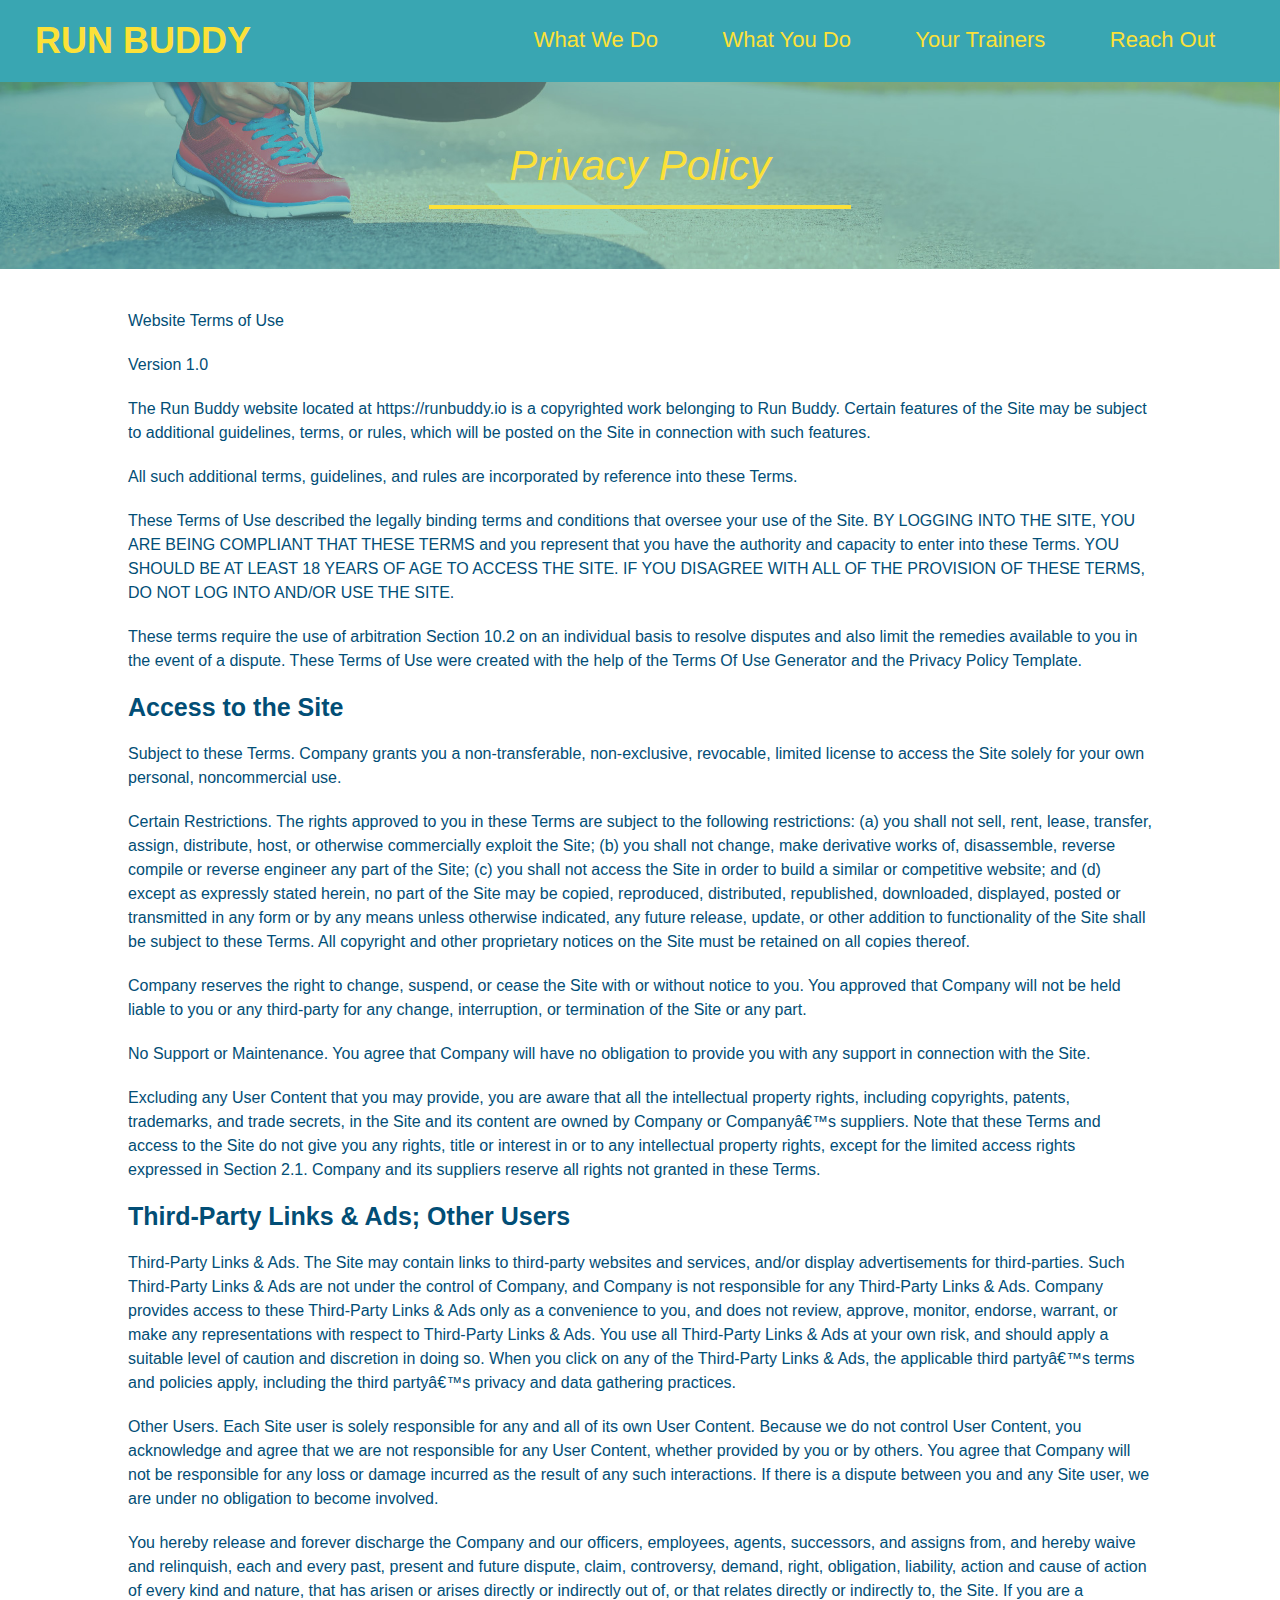
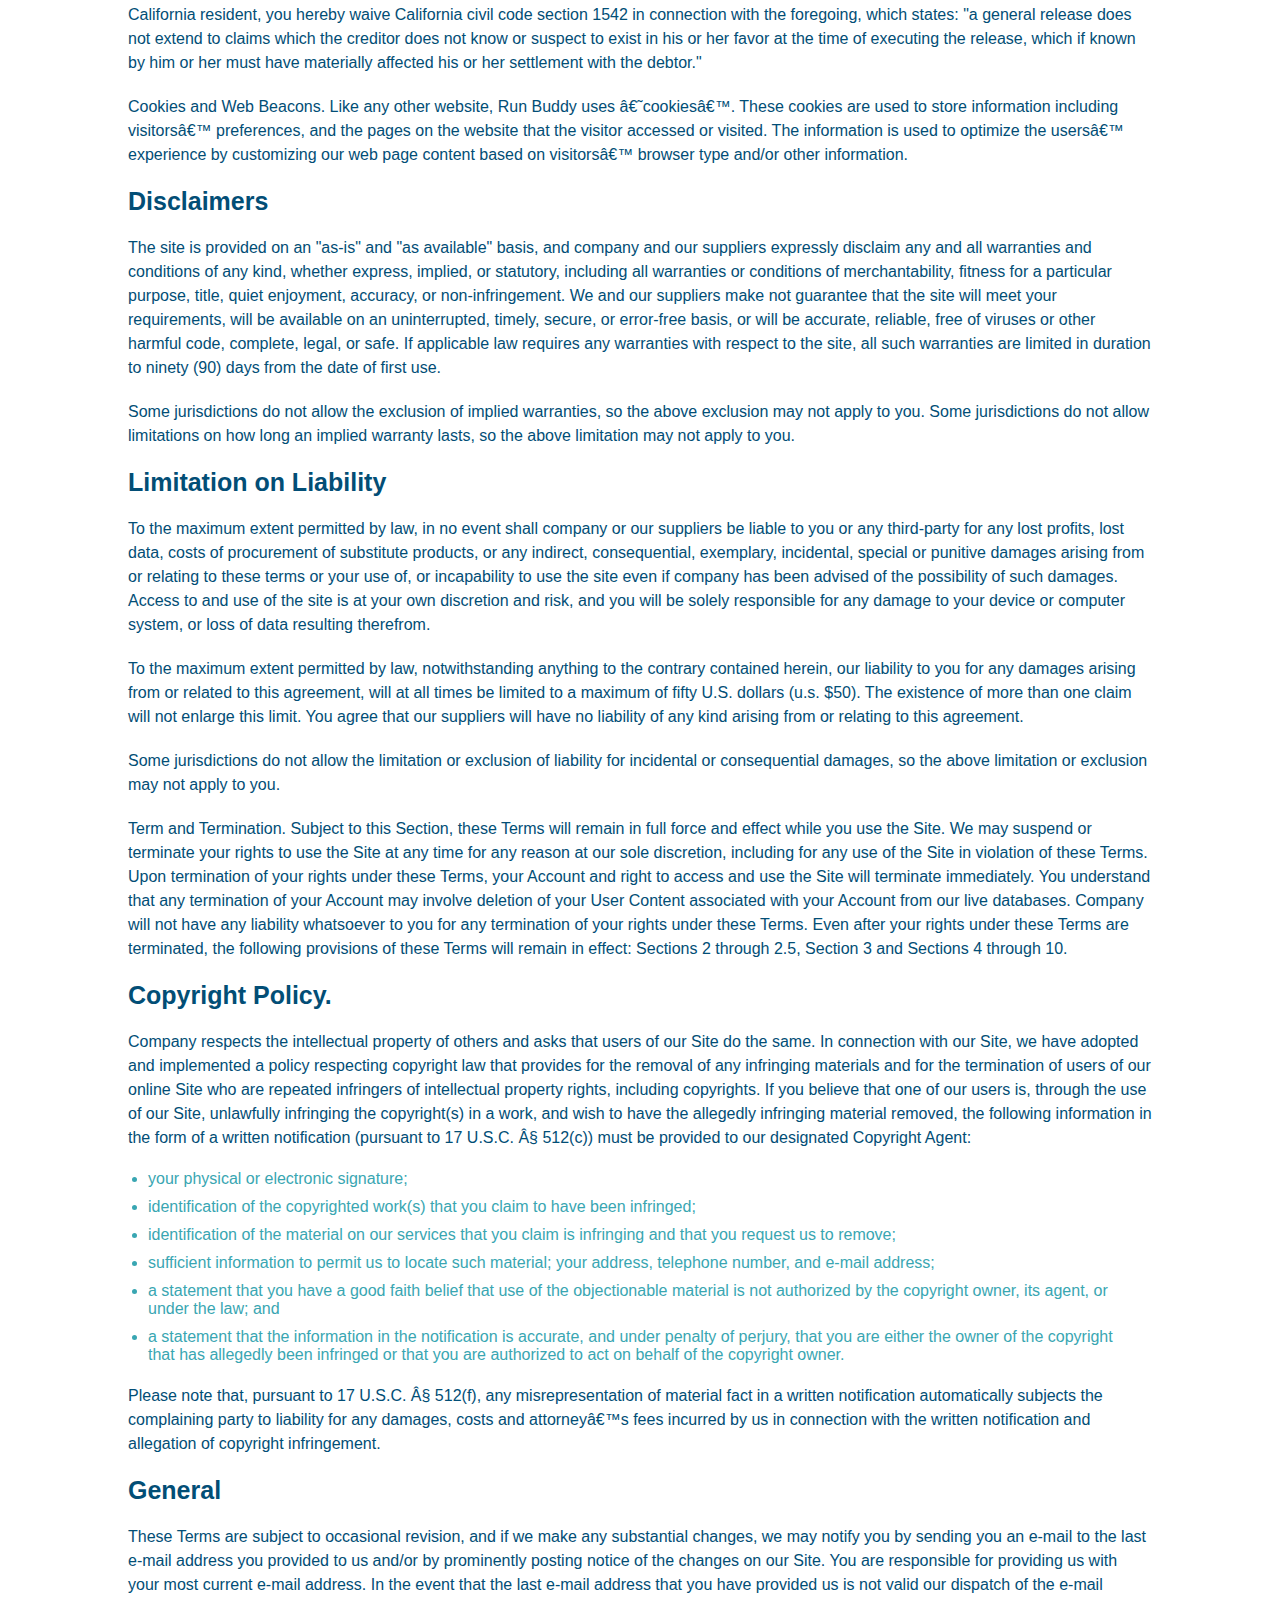
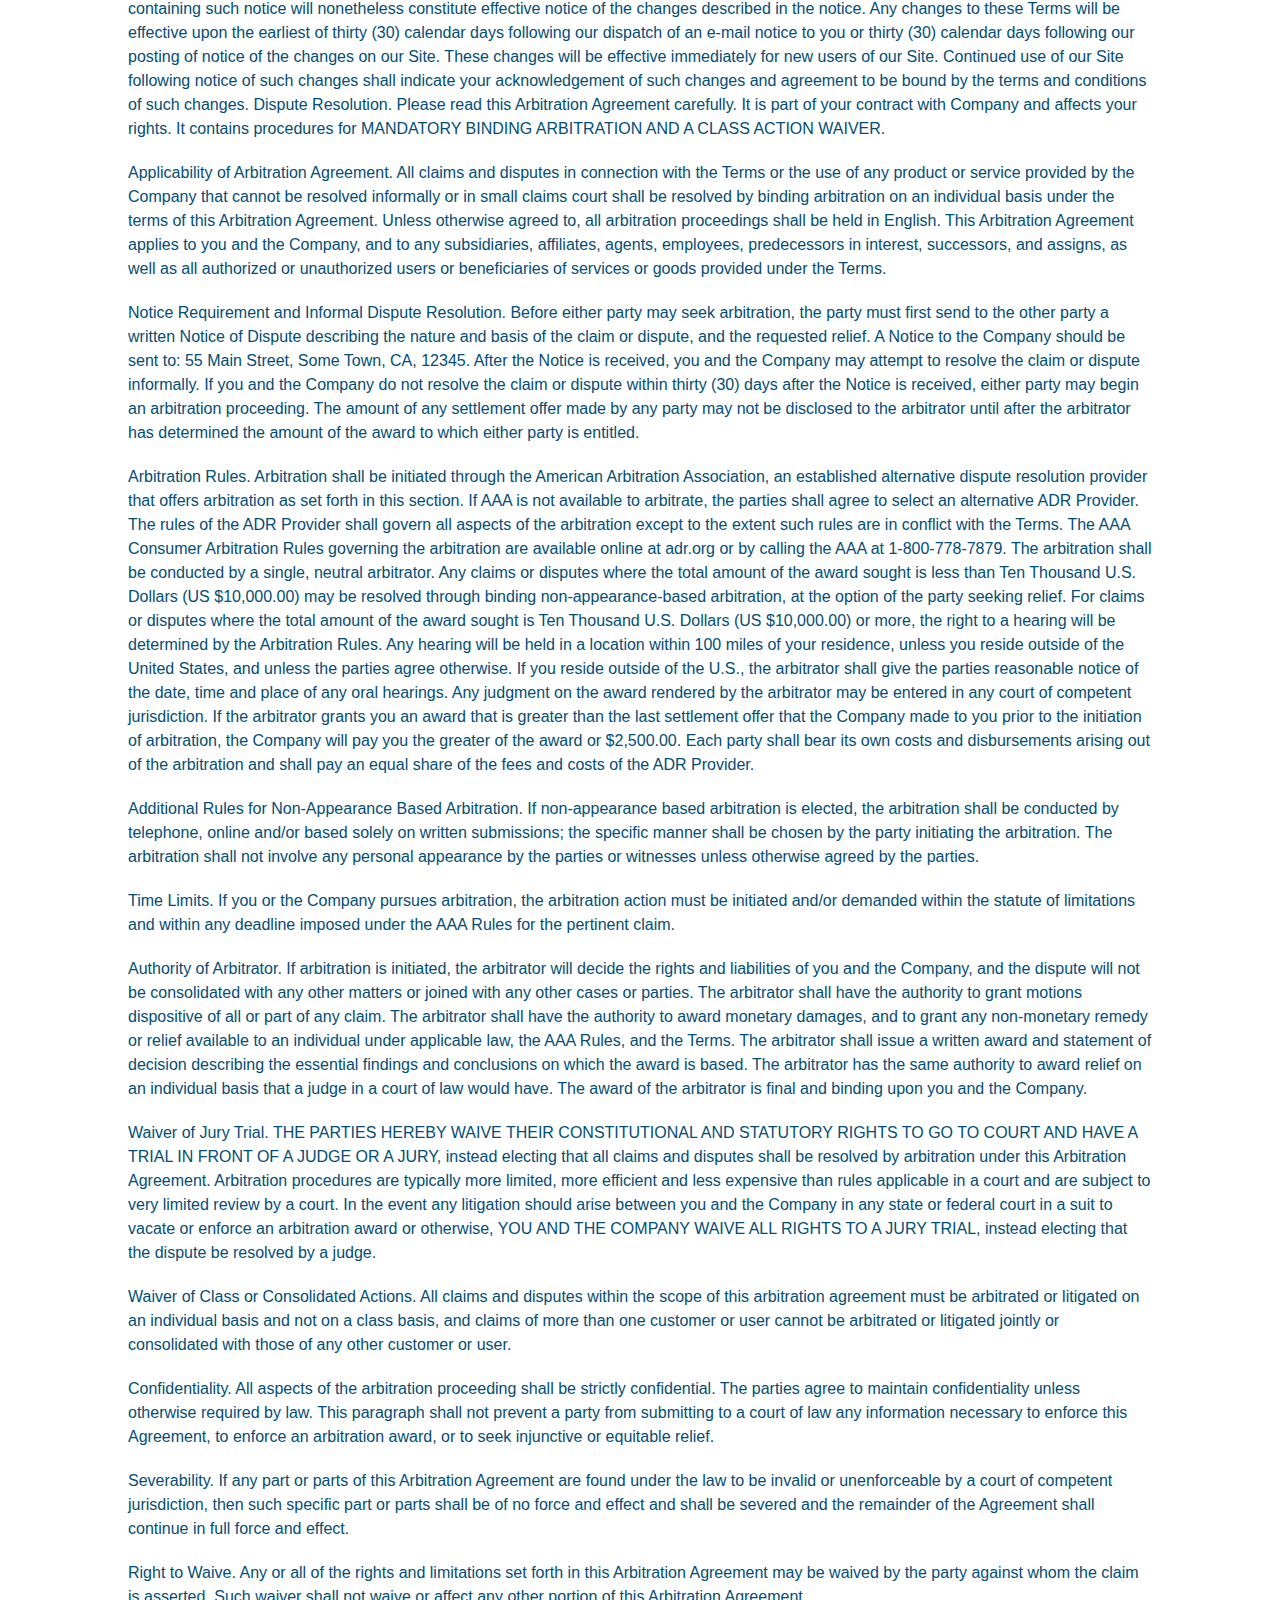
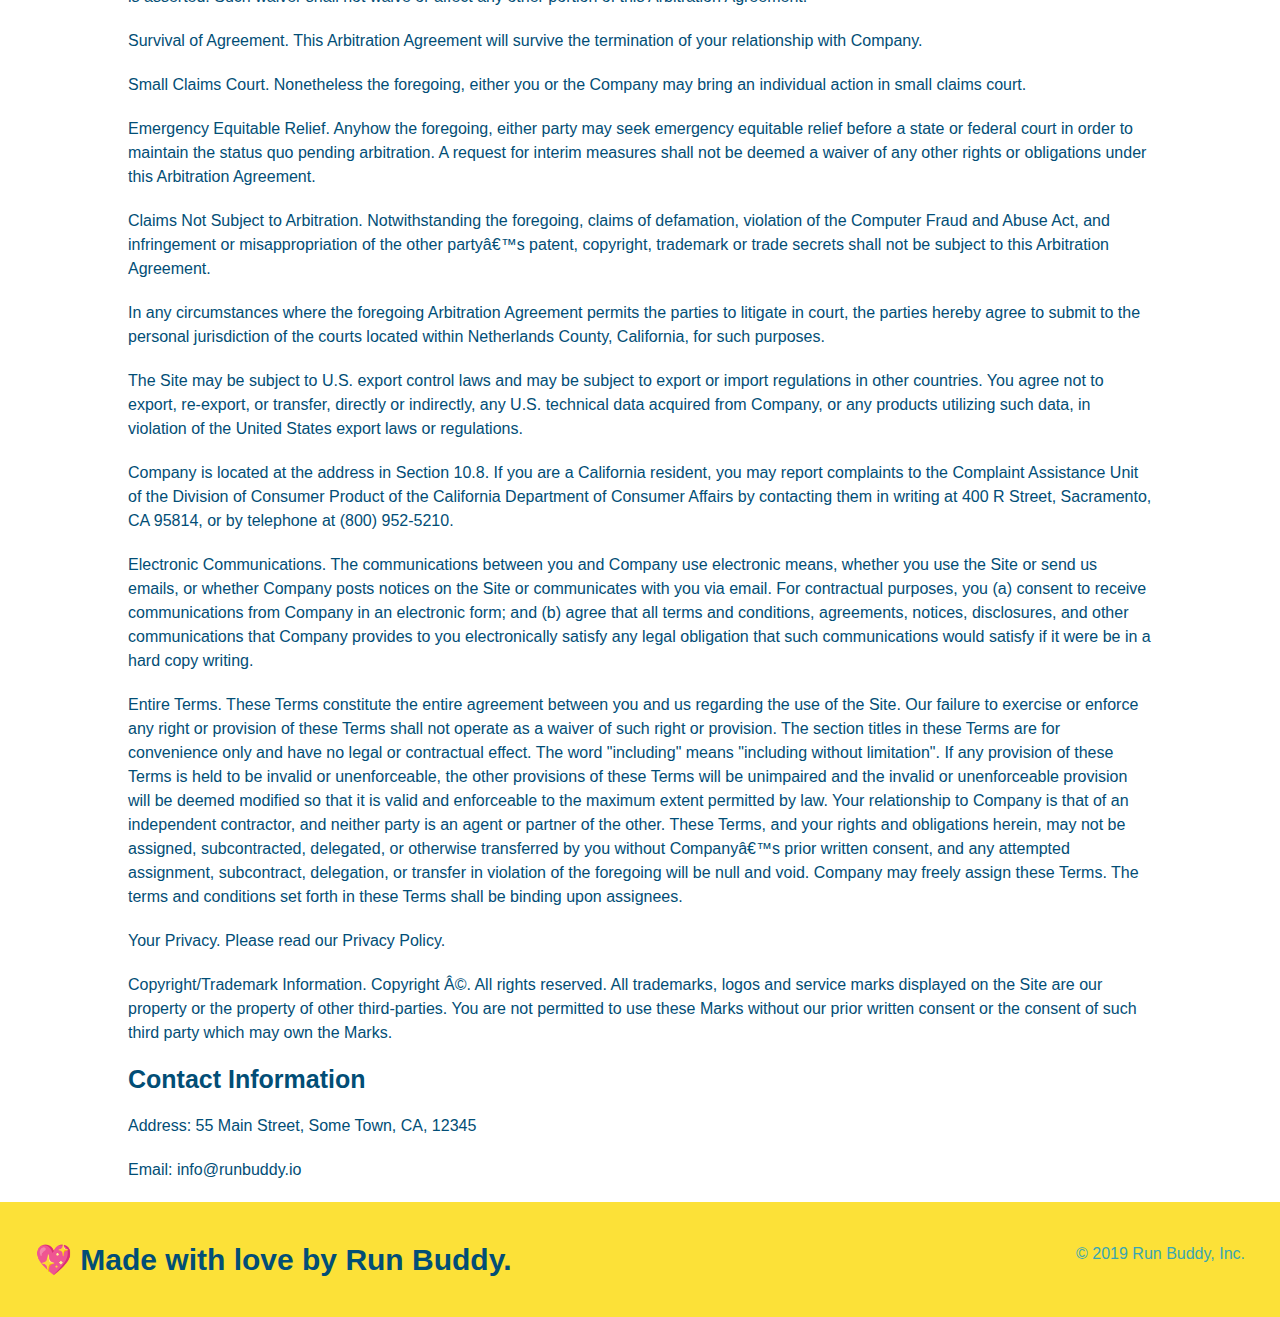
==== privacy-policy.html @ a007536c "created and styled privacy policy page" ====
<!DOCTYPE html>
<html lang="en">
    <head>
        <meta charset="UTF-8" />
        <title>Privacy Policy - Run Buddy</title>
        <link rel="stylesheet" href="./assets/css/style.css" />
        <link rel="stylesheet" href="./assets/css/secondary-styles.css" />
    </head>
    <body>
        <!-- Header -->
        <header>
            <h1>
                <a href= "/">RUN BUDDY</a>
            </h1>
            <nav>
                <!-- Unordered list element -->
                <ul>
                    <!-- List item element -->
                    <li>
                        <!-- Anchor element -->
                        <a href="./index.html#what-we-do">What We Do</a>
                    </li>
                    <li>
                        <a href="./index.html#what-you-do">What You Do</a>
                    </li>
                    <li>
                        <a href="./index.html#your-trainers">Your Trainers</a>
                    </li>
                    <li>
                        <a href="#./index.htmlreach-out">Reach Out</a>
                    </li>
                </ul>
            </nav>
        </header>
        <section class="hero">
            <h2 class="page-title">
                Privacy Policy
            </h2>
        </section>
        <article class="secondary-content">
            <p>
                Website Terms of Use
              </p>
        
              <p>
                Version 1.0
              </p>
        
              <p>
                The Run Buddy website located at https://runbuddy.io is a copyrighted work belonging to Run Buddy. Certain
                features of the Site may be subject to additional guidelines, terms, or rules, which will be posted on the Site
                in connection with such features.
              </p>
        
              <p>
                All such additional terms, guidelines, and rules are incorporated by reference into these Terms.
              </p>
        
              <p>
                These Terms of Use described the legally binding terms and conditions that oversee your use of the Site. BY
                LOGGING INTO THE SITE, YOU ARE BEING COMPLIANT THAT THESE TERMS and you represent that you have the authority
                and capacity to enter into these Terms. YOU SHOULD BE AT LEAST 18 YEARS OF AGE TO ACCESS THE SITE. IF YOU
                DISAGREE WITH ALL OF THE PROVISION OF THESE TERMS, DO NOT LOG INTO AND/OR USE THE SITE.
              </p>
        
              <p>
                These terms require the use of arbitration Section 10.2 on an individual basis to resolve disputes and also
                limit the remedies available to you in the event of a dispute. These Terms of Use were created with the help of
                the Terms Of Use Generator and the Privacy Policy Template.
              </p>
        
              <h3>
                Access to the Site
              </h3>
        
              <p>
                Subject to these Terms. Company grants you a non-transferable, non-exclusive, revocable, limited license to
                access the Site solely for your own personal, noncommercial use.
              </p>
        
              <p>
                Certain Restrictions. The rights approved to you in these Terms are subject to the following restrictions: (a)
                you shall not sell, rent, lease, transfer, assign, distribute, host, or otherwise commercially exploit the Site;
                (b) you shall not change, make derivative works of, disassemble, reverse compile or reverse engineer any part of
                the Site; (c) you shall not access the Site in order to build a similar or competitive website; and (d) except
                as expressly stated herein, no part of the Site may be copied, reproduced, distributed, republished, downloaded,
                displayed, posted or transmitted in any form or by any means unless otherwise indicated, any future release,
                update, or other addition to functionality of the Site shall be subject to these Terms. All copyright and other
                proprietary notices on the Site must be retained on all copies thereof.
              </p>
        
              <p>
                Company reserves the right to change, suspend, or cease the Site with or without notice to you. You approved
                that Company will not be held liable to you or any third-party for any change, interruption, or termination of
                the Site or any part.
              </p>
        
              <p>
                No Support or Maintenance. You agree that Company will have no obligation to provide you with any support in
                connection with the Site.
              </p>
        
              <p>
                Excluding any User Content that you may provide, you are aware that all the intellectual property rights,
                including copyrights, patents, trademarks, and trade secrets, in the Site and its content are owned by Company
                or Companyâ€™s suppliers. Note that these Terms and access to the Site do not give you any rights, title or
                interest in or to any intellectual property rights, except for the limited access rights expressed in Section
                2.1. Company and its suppliers reserve all rights not granted in these Terms.
              </p>
        
              <h3>
                Third-Party Links & Ads; Other Users
              </h3>
        
              <p>
                Third-Party Links & Ads. The Site may contain links to third-party websites and services, and/or display
                advertisements for third-parties. Such Third-Party Links & Ads are not under the control of Company, and Company
                is not responsible for any Third-Party Links & Ads. Company provides access to these Third-Party Links & Ads
                only as a convenience to you, and does not review, approve, monitor, endorse, warrant, or make any
                representations with respect to Third-Party Links & Ads. You use all Third-Party Links & Ads at your own risk,
                and should apply a suitable level of caution and discretion in doing so. When you click on any of the
                Third-Party Links & Ads, the applicable third partyâ€™s terms and policies apply, including the third partyâ€™s
                privacy and data gathering practices.
              </p>
        
              <p>
                Other Users. Each Site user is solely responsible for any and all of its own User Content. Because we do not
                control User Content, you acknowledge and agree that we are not responsible for any User Content, whether
                provided by you or by others. You agree that Company will not be responsible for any loss or damage incurred as
                the result of any such interactions. If there is a dispute between you and any Site user, we are under no
                obligation to become involved.
              </p>
        
              <p>
                You hereby release and forever discharge the Company and our officers, employees, agents, successors, and
                assigns from, and hereby waive and relinquish, each and every past, present and future dispute, claim,
                controversy, demand, right, obligation, liability, action and cause of action of every kind and nature, that has
                arisen or arises directly or indirectly out of, or that relates directly or indirectly to, the Site. If you are
                a California resident, you hereby waive California civil code section 1542 in connection with the foregoing,
                which states: "a general release does not extend to claims which the creditor does not know or suspect to exist
                in his or her favor at the time of executing the release, which if known by him or her must have materially
                affected his or her settlement with the debtor."
              </p>
        
              <p>
                Cookies and Web Beacons. Like any other website, Run Buddy uses â€˜cookiesâ€™. These cookies are used to store
                information including visitorsâ€™ preferences, and the pages on the website that the visitor accessed or visited.
                The information is used to optimize the usersâ€™ experience by customizing our web page content based on visitorsâ€™
                browser type and/or other information.
              </p>
        
              <h3>
                Disclaimers
              </h3>
        
              <p>
                The site is provided on an "as-is" and "as available" basis, and company and our suppliers expressly disclaim
                any and all warranties and conditions of any kind, whether express, implied, or statutory, including all
                warranties or conditions of merchantability, fitness for a particular purpose, title, quiet enjoyment, accuracy,
                or non-infringement. We and our suppliers make not guarantee that the site will meet your requirements, will be
                available on an uninterrupted, timely, secure, or error-free basis, or will be accurate, reliable, free of
                viruses or other harmful code, complete, legal, or safe. If applicable law requires any warranties with respect
                to the site, all such warranties are limited in duration to ninety (90) days from the date of first use.
              </p>
        
              <p>
                Some jurisdictions do not allow the exclusion of implied warranties, so the above exclusion may not apply to
                you. Some jurisdictions do not allow limitations on how long an implied warranty lasts, so the above limitation
                may not apply to you.
              </p>
        
              <h3>
                Limitation on Liability
              </h3>
        
              <p>
                To the maximum extent permitted by law, in no event shall company or our suppliers be liable to you or any
                third-party for any lost profits, lost data, costs of procurement of substitute products, or any indirect,
                consequential, exemplary, incidental, special or punitive damages arising from or relating to these terms or
                your use of, or incapability to use the site even if company has been advised of the possibility of such
                damages. Access to and use of the site is at your own discretion and risk, and you will be solely responsible
                for any damage to your device or computer system, or loss of data resulting therefrom.
              </p>
        
              <p>
                To the maximum extent permitted by law, notwithstanding anything to the contrary contained herein, our liability
                to you for any damages arising from or related to this agreement, will at all times be limited to a maximum of
                fifty U.S. dollars (u.s. $50). The existence of more than one claim will not enlarge this limit. You agree that
                our suppliers will have no liability of any kind arising from or relating to this agreement.
              </p>
        
              <p>
                Some jurisdictions do not allow the limitation or exclusion of liability for incidental or consequential
                damages, so the above limitation or exclusion may not apply to you.
              </p>
        
              <p>
                Term and Termination. Subject to this Section, these Terms will remain in full force and effect while you use
                the Site. We may suspend or terminate your rights to use the Site at any time for any reason at our sole
                discretion, including for any use of the Site in violation of these Terms. Upon termination of your rights under
                these Terms, your Account and right to access and use the Site will terminate immediately. You understand that
                any termination of your Account may involve deletion of your User Content associated with your Account from our
                live databases. Company will not have any liability whatsoever to you for any termination of your rights under
                these Terms. Even after your rights under these Terms are terminated, the following provisions of these Terms
                will remain in effect: Sections 2 through 2.5, Section 3 and Sections 4 through 10.
              </p>
        
              <h3>
                Copyright Policy.
              </h3>
        
              <p>
                Company respects the intellectual property of others and asks that users of our Site do the same. In connection
                with our Site, we have adopted and implemented a policy respecting copyright law that provides for the removal
                of any infringing materials and for the termination of users of our online Site who are repeated infringers of
                intellectual property rights, including copyrights. If you believe that one of our users is, through the use of
                our Site, unlawfully infringing the copyright(s) in a work, and wish to have the allegedly infringing material
                removed, the following information in the form of a written notification (pursuant to 17 U.S.C. Â§ 512(c)) must
                be provided to our designated Copyright Agent:
              </p>
        
              <ul>
                <li>
                  your physical or electronic signature;
                </li>
                <li>
                  identification of the copyrighted work(s) that you claim to have been infringed;
                </li>
                <li>
                  identification of the material on our services that you claim is infringing and that you request us to remove;
                </li>
                <li>
                  sufficient information to permit us to locate such material; your address, telephone number, and e-mail
                  address;
                </li>
                <li>
                  a statement that you have a good faith belief that use of the objectionable material is not authorized by the
                  copyright owner, its agent, or under the law; and
                </li>
                <li>
                  a statement that the information in the notification is accurate, and under penalty of perjury, that you are
                  either the owner of the copyright that has allegedly been infringed or that you are authorized to act on
                  behalf of the copyright owner.
                </li>
              </ul>
        
              <p>
                Please note that, pursuant to 17 U.S.C. Â§ 512(f), any misrepresentation of material fact in a written
                notification automatically subjects the complaining party to liability for any damages, costs and attorneyâ€™s
                fees incurred by us in connection with the written notification and allegation of copyright infringement.
              </p>
        
              <h3>
                General
              </h3>
        
              <p>
                These Terms are subject to occasional revision, and if we make any substantial changes, we may notify you by
                sending you an e-mail to the last e-mail address you provided to us and/or by prominently posting notice of the
                changes on our Site. You are responsible for providing us with your most current e-mail address. In the event
                that the last e-mail address that you have provided us is not valid our dispatch of the e-mail containing such
                notice will nonetheless constitute effective notice of the changes described in the notice. Any changes to these
                Terms will be effective upon the earliest of thirty (30) calendar days following our dispatch of an e-mail
                notice to you or thirty (30) calendar days following our posting of notice of the changes on our Site. These
                changes will be effective immediately for new users of our Site. Continued use of our Site following notice of
                such changes shall indicate your acknowledgement of such changes and agreement to be bound by the terms and
                conditions of such changes. Dispute Resolution. Please read this Arbitration Agreement carefully. It is part of
                your contract with Company and affects your rights. It contains procedures for MANDATORY BINDING ARBITRATION AND
                A CLASS ACTION WAIVER.
              </p>
        
              <p>
                Applicability of Arbitration Agreement. All claims and disputes in connection with the Terms or the use of any
                product or service provided by the Company that cannot be resolved informally or in small claims court shall be
                resolved by binding arbitration on an individual basis under the terms of this Arbitration Agreement. Unless
                otherwise agreed to, all arbitration proceedings shall be held in English. This Arbitration Agreement applies to
                you and the Company, and to any subsidiaries, affiliates, agents, employees, predecessors in interest,
                successors, and assigns, as well as all authorized or unauthorized users or beneficiaries of services or goods
                provided under the Terms.
              </p>
        
              <p>
                Notice Requirement and Informal Dispute Resolution. Before either party may seek arbitration, the party must
                first send to the other party a written Notice of Dispute describing the nature and basis of the claim or
                dispute, and the requested relief. A Notice to the Company should be sent to: 55 Main Street, Some Town, CA,
                12345. After the Notice is received, you and the Company may attempt to resolve the claim or dispute informally.
                If you and the Company do not resolve the claim or dispute within thirty (30) days after the Notice is received,
                either party may begin an arbitration proceeding. The amount of any settlement offer made by any party may not
                be disclosed to the arbitrator until after the arbitrator has determined the amount of the award to which either
                party is entitled.
              </p>
        
              <p>
                Arbitration Rules. Arbitration shall be initiated through the American Arbitration Association, an established
                alternative dispute resolution provider that offers arbitration as set forth in this section. If AAA is not
                available to arbitrate, the parties shall agree to select an alternative ADR Provider. The rules of the ADR
                Provider shall govern all aspects of the arbitration except to the extent such rules are in conflict with the
                Terms. The AAA Consumer Arbitration Rules governing the arbitration are available online at adr.org or by
                calling the AAA at 1-800-778-7879. The arbitration shall be conducted by a single, neutral arbitrator. Any
                claims or disputes where the total amount of the award sought is less than Ten Thousand U.S. Dollars (US
                $10,000.00) may be resolved through binding non-appearance-based arbitration, at the option of the party seeking
                relief. For claims or disputes where the total amount of the award sought is Ten Thousand U.S. Dollars (US
                $10,000.00) or more, the right to a hearing will be determined by the Arbitration Rules. Any hearing will be
                held in a location within 100 miles of your residence, unless you reside outside of the United States, and
                unless the parties agree otherwise. If you reside outside of the U.S., the arbitrator shall give the parties
                reasonable notice of the date, time and place of any oral hearings. Any judgment on the award rendered by the
                arbitrator may be entered in any court of competent jurisdiction. If the arbitrator grants you an award that is
                greater than the last settlement offer that the Company made to you prior to the initiation of arbitration, the
                Company will pay you the greater of the award or $2,500.00. Each party shall bear its own costs and
                disbursements arising out of the arbitration and shall pay an equal share of the fees and costs of the ADR
                Provider.
              </p>
        
              <p>
                Additional Rules for Non-Appearance Based Arbitration. If non-appearance based arbitration is elected, the
                arbitration shall be conducted by telephone, online and/or based solely on written submissions; the specific
                manner shall be chosen by the party initiating the arbitration. The arbitration shall not involve any personal
                appearance by the parties or witnesses unless otherwise agreed by the parties.
              </p>
        
              <p>
                Time Limits. If you or the Company pursues arbitration, the arbitration action must be initiated and/or demanded
                within the statute of limitations and within any deadline imposed under the AAA Rules for the pertinent claim.
              </p>
        
              <p>
                Authority of Arbitrator. If arbitration is initiated, the arbitrator will decide the rights and liabilities of
                you and the Company, and the dispute will not be consolidated with any other matters or joined with any other
                cases or parties. The arbitrator shall have the authority to grant motions dispositive of all or part of any
                claim. The arbitrator shall have the authority to award monetary damages, and to grant any non-monetary remedy
                or relief available to an individual under applicable law, the AAA Rules, and the Terms. The arbitrator shall
                issue a written award and statement of decision describing the essential findings and conclusions on which the
                award is based. The arbitrator has the same authority to award relief on an individual basis that a judge in a
                court of law would have. The award of the arbitrator is final and binding upon you and the Company.
              </p>
        
              <p>
                Waiver of Jury Trial. THE PARTIES HEREBY WAIVE THEIR CONSTITUTIONAL AND STATUTORY RIGHTS TO GO TO COURT AND HAVE
                A TRIAL IN FRONT OF A JUDGE OR A JURY, instead electing that all claims and disputes shall be resolved by
                arbitration under this Arbitration Agreement. Arbitration procedures are typically more limited, more efficient
                and less expensive than rules applicable in a court and are subject to very limited review by a court. In the
                event any litigation should arise between you and the Company in any state or federal court in a suit to vacate
                or enforce an arbitration award or otherwise, YOU AND THE COMPANY WAIVE ALL RIGHTS TO A JURY TRIAL, instead
                electing that the dispute be resolved by a judge.
              </p>
        
              <p>
                Waiver of Class or Consolidated Actions. All claims and disputes within the scope of this arbitration agreement
                must be arbitrated or litigated on an individual basis and not on a class basis, and claims of more than one
                customer or user cannot be arbitrated or litigated jointly or consolidated with those of any other customer or
                user.
              </p>
        
              <p>
                Confidentiality. All aspects of the arbitration proceeding shall be strictly confidential. The parties agree to
                maintain confidentiality unless otherwise required by law. This paragraph shall not prevent a party from
                submitting to a court of law any information necessary to enforce this Agreement, to enforce an arbitration
                award, or to seek injunctive or equitable relief.
              </p>
        
              <p>
                Severability. If any part or parts of this Arbitration Agreement are found under the law to be invalid or
                unenforceable by a court of competent jurisdiction, then such specific part or parts shall be of no force and
                effect and shall be severed and the remainder of the Agreement shall continue in full force and effect.
              </p>
        
              <p>
                Right to Waive. Any or all of the rights and limitations set forth in this Arbitration Agreement may be waived
                by the party against whom the claim is asserted. Such waiver shall not waive or affect any other portion of this
                Arbitration Agreement.
              </p>
        
              <p>
                Survival of Agreement. This Arbitration Agreement will survive the termination of your relationship with
                Company.
              </p>
        
              <p>
                Small Claims Court. Nonetheless the foregoing, either you or the Company may bring an individual action in small
                claims court.
              </p>
        
              <p>
                Emergency Equitable Relief. Anyhow the foregoing, either party may seek emergency equitable relief before a
                state or federal court in order to maintain the status quo pending arbitration. A request for interim measures
                shall not be deemed a waiver of any other rights or obligations under this Arbitration Agreement.
              </p>
        
              <p>
                Claims Not Subject to Arbitration. Notwithstanding the foregoing, claims of defamation, violation of the
                Computer Fraud and Abuse Act, and infringement or misappropriation of the other partyâ€™s patent, copyright,
                trademark or trade secrets shall not be subject to this Arbitration Agreement.
              </p>
        
              <p>
                In any circumstances where the foregoing Arbitration Agreement permits the parties to litigate in court, the
                parties hereby agree to submit to the personal jurisdiction of the courts located within Netherlands County,
                California, for such purposes.
              </p>
        
              <p>
                The Site may be subject to U.S. export control laws and may be subject to export or import regulations in other
                countries. You agree not to export, re-export, or transfer, directly or indirectly, any U.S. technical data
                acquired from Company, or any products utilizing such data, in violation of the United States export laws or
                regulations.
              </p>
        
              <p>
                Company is located at the address in Section 10.8. If you are a California resident, you may report complaints
                to the Complaint Assistance Unit of the Division of Consumer Product of the California Department of Consumer
                Affairs by contacting them in writing at 400 R Street, Sacramento, CA 95814, or by telephone at (800) 952-5210.
              </p>
        
              <p>
                Electronic Communications. The communications between you and Company use electronic means, whether you use the
                Site or send us emails, or whether Company posts notices on the Site or communicates with you via email. For
                contractual purposes, you (a) consent to receive communications from Company in an electronic form; and (b)
                agree that all terms and conditions, agreements, notices, disclosures, and other communications that Company
                provides to you electronically satisfy any legal obligation that such communications would satisfy if it were be
                in a hard copy writing.
              </p>
        
              <p>
                Entire Terms. These Terms constitute the entire agreement between you and us regarding the use of the Site. Our
                failure to exercise or enforce any right or provision of these Terms shall not operate as a waiver of such right
                or provision. The section titles in these Terms are for convenience only and have no legal or contractual
                effect. The word "including" means "including without limitation". If any provision of these Terms is held to be
                invalid or unenforceable, the other provisions of these Terms will be unimpaired and the invalid or
                unenforceable provision will be deemed modified so that it is valid and enforceable to the maximum extent
                permitted by law. Your relationship to Company is that of an independent contractor, and neither party is an
                agent or partner of the other. These Terms, and your rights and obligations herein, may not be assigned,
                subcontracted, delegated, or otherwise transferred by you without Companyâ€™s prior written consent, and any
                attempted assignment, subcontract, delegation, or transfer in violation of the foregoing will be null and void.
                Company may freely assign these Terms. The terms and conditions set forth in these Terms shall be binding upon
                assignees.
              </p>
        
              <p>
                Your Privacy. Please read our Privacy Policy.
              </p>
        
              <p>
                Copyright/Trademark Information. Copyright Â©. All rights reserved. All trademarks, logos and service marks
                displayed on the Site are our property or the property of other third-parties. You are not permitted to use
                these Marks without our prior written consent or the consent of such third party which may own the Marks.
              </p>
        
              <h3>
                Contact Information
              </h3>
        
              <p>
                Address: 55 Main Street, Some Town, CA, 12345
              </p>
        
              <p>
                Email: info@runbuddy.io
              </p>
        
        </article>
        <!-- footer -->
        <footer>
            <h2>&#128150; Made with love by Run Buddy.</h2>
            <div>
                &copy; 2019 Run Buddy, Inc.
            </div>
        </footer>
    </body>
</html>
---- assets/css/style.css ----
* {
    margin: 0;
    padding: 0;
    box-sizing: border-box;
}

body {
    color: #39a6b2;
    font-family: Helvetica, Arial, sans-serif;
}

/* apply styles to <header> */
header {
    padding: 20px 35px;
    background-color: #39a6b2;
}

header h1 {
    font-weight: bold;
    font-size: 36px;
    color: #fce138;
    margin: 0;
    display: inline;
}

header a {
    text-decoration: none;
    color: #fce138;
}

header nav {
    float: right;
    margin: 7px 0;
}

header nav ul li {
    display: inline;
}

header nav ul li a {
    margin: 0 30px;
    font-weight: lighter;
    font-size: 22px;
}

footer {
    background: #fce138;
    width: 100%;
    padding: 40px 35px;
}

footer h2 {
    display: inline;
    color: #024e76;
    font-size: 30px;
    margin: 0;
}

footer div {
    float: right;
    line-height: 1.5;
    text-align: right;
}

footer a {
    color: #024e76;
}

section  {
    padding: 60px;
}

/* Hero Style Start */
.hero {
    background-image: url("../images/hero-bg.jpg");
    height: 600px;
    background-size: cover;
    background-position: center;
    position: relative;
}

.hero-form {
    border: solid 3px #024e76;
    background-color: #fce138;
    padding: 20px;
    width: 500px;
    color: #024e76;
    position: absolute;
    bottom: 120px;
    right: 140px;
}

.hero-form h3 {
    font-size: 24px;
    margin: 0;
}

.hero-form p {
    margin: 5px 0 15px 0;
}

.form-input {
    border: 1px solid #024e76;
    display: block;
    padding: 7px 15px;
    font-size: 16px;
    color: #024e76;
    width: 100%;
    margin-bottom: 15px;
}

.hero-form label {
    margin: 0 5px;
}

.hero-form button {
    color: #fce138;
    background-color: #024e76;
    border: none;
    padding: 10px 20px;
    font-size: 16px;
}
/* Hero Style End */

/* What We Do Section*/
.intro {
    text-align: center;
}

.intro p {
    line-height: 1.7;
    color: #39a6b2;
    width: 80%;
    font-size: 20px;
    margin: 0 auto;
}

/* What You Do Section*/
.steps {
    text-align: center;
    background: #fce138;
}

.steps div {
    margin-bottom: 80px;
}

.steps img {
    width: 15%;
    margin: 10px 0;
}

.steps h3 {
    color: #024e76;
    font-size: 46px;
    margin-top: 10px;
}

.steps p {
    color: #39a6b2;
    font-size: 23px;
}

.steps span {
    font-size: 38px;
}

/* Meet the trainers section */
.trainers {
    text-align: center;
}

.trainer {
    width: 900px;
    margin: 0 auto 30px auto;
    background: #024e76;
    color: #fce138;
    overflow: auto;
}

.trainer img {
    width: 35%;
    float: left;
}

.trainer-bio {
    padding: 35px;
    float: left;
    width: 65%;
}

.trainer-bio h3 {
    font-size: 32px;
    margin-bottom: 8px;
}

.trainer-bio h4 {
    font-weight: lighter;
    font-size: 26px;
    margin-bottom: 35px;
}

.trainer-bio p {
    font-size: 17px;
    line-height: 1.3;
}
/* Reach Out Section*/
.contact {
    text-align: center;
    background: #024e76;
}

.contact h2 {
    color: #fce138;
}

.contact-info iframe {
    width: 400px;
    height: 400px;
}

.contact-info div {
    width: 410px;
    display: inline-block;
    vertical-align: top;
    text-align: left;
    margin: 30px 0 0 60px;
    color: white;
}

.contact-info h3 {
    color: #fce138;
    font-size: 32px;
}

.contact-info p, .contact-info address {
    margin: 20px 0;
    line-height: 1.5;
    font-size: 20px;
    font-style: normal;
}

.contact-info a {
    color: #fce138;
}

/* Utility */
.section-title {
    font-size: 55px;
    color: #024e76;
    margin-bottom: 35px;
    padding: 0 100px 20px 100px;
    display: inline-block;
    border-bottom: 3px solid;
}

.primary-border {
    border-color: #fce138;
}

.secondary-border {
    border-color: #39a6b2;
}

.text-left {
    text-align: left;
}

.text-right {
    text-align: right;
}

.page-title {
    color: #fce138;
    display: inline-block;
    border-bottom: 4px solid #fce138;
    padding: 0 80px 15px 80px;
    font-weight: normal;
    font-size: 42px;
    font-style: italic;
}
---- assets/css/secondary-styles.css ----
.hero {
    background-position: bottom;
    height: auto;
    text-align: center;
    margin-bottom: 40px;
}

.secondary-content {
    width: 80%;
    margin: 0 auto;
    color: #024e76;
}

.secondary-content h3 {
    font-size: 25px;
    margin: 20px 0 20px 0;
}

.secondary-content p {
    font-size: 16px;
    line-height: 1.5;
    margin: 20px 0 20px 0;
}

.secondary-content ul {
    margin: 15px 20px 15px 20px;
}

.secondary-content li {
    color: #39a6b2;
    margin: 10px 0 10px 0;
}
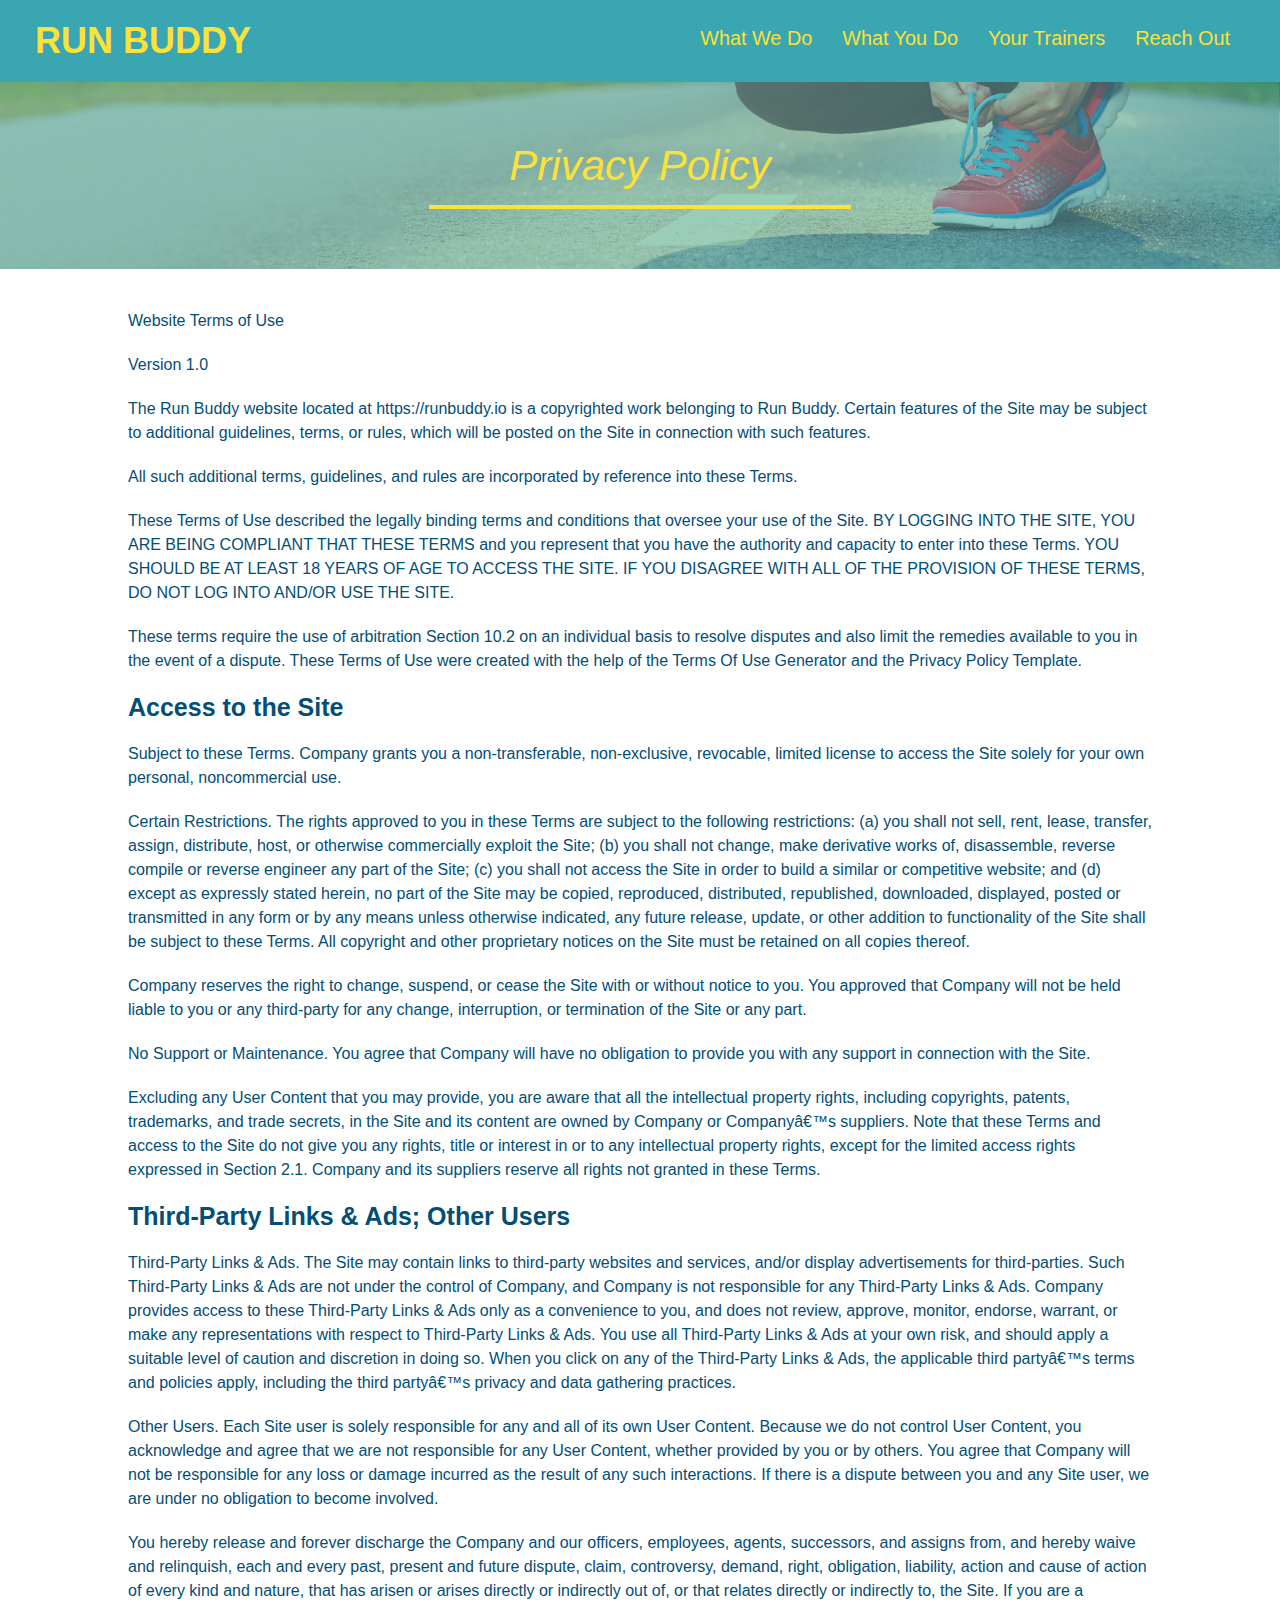
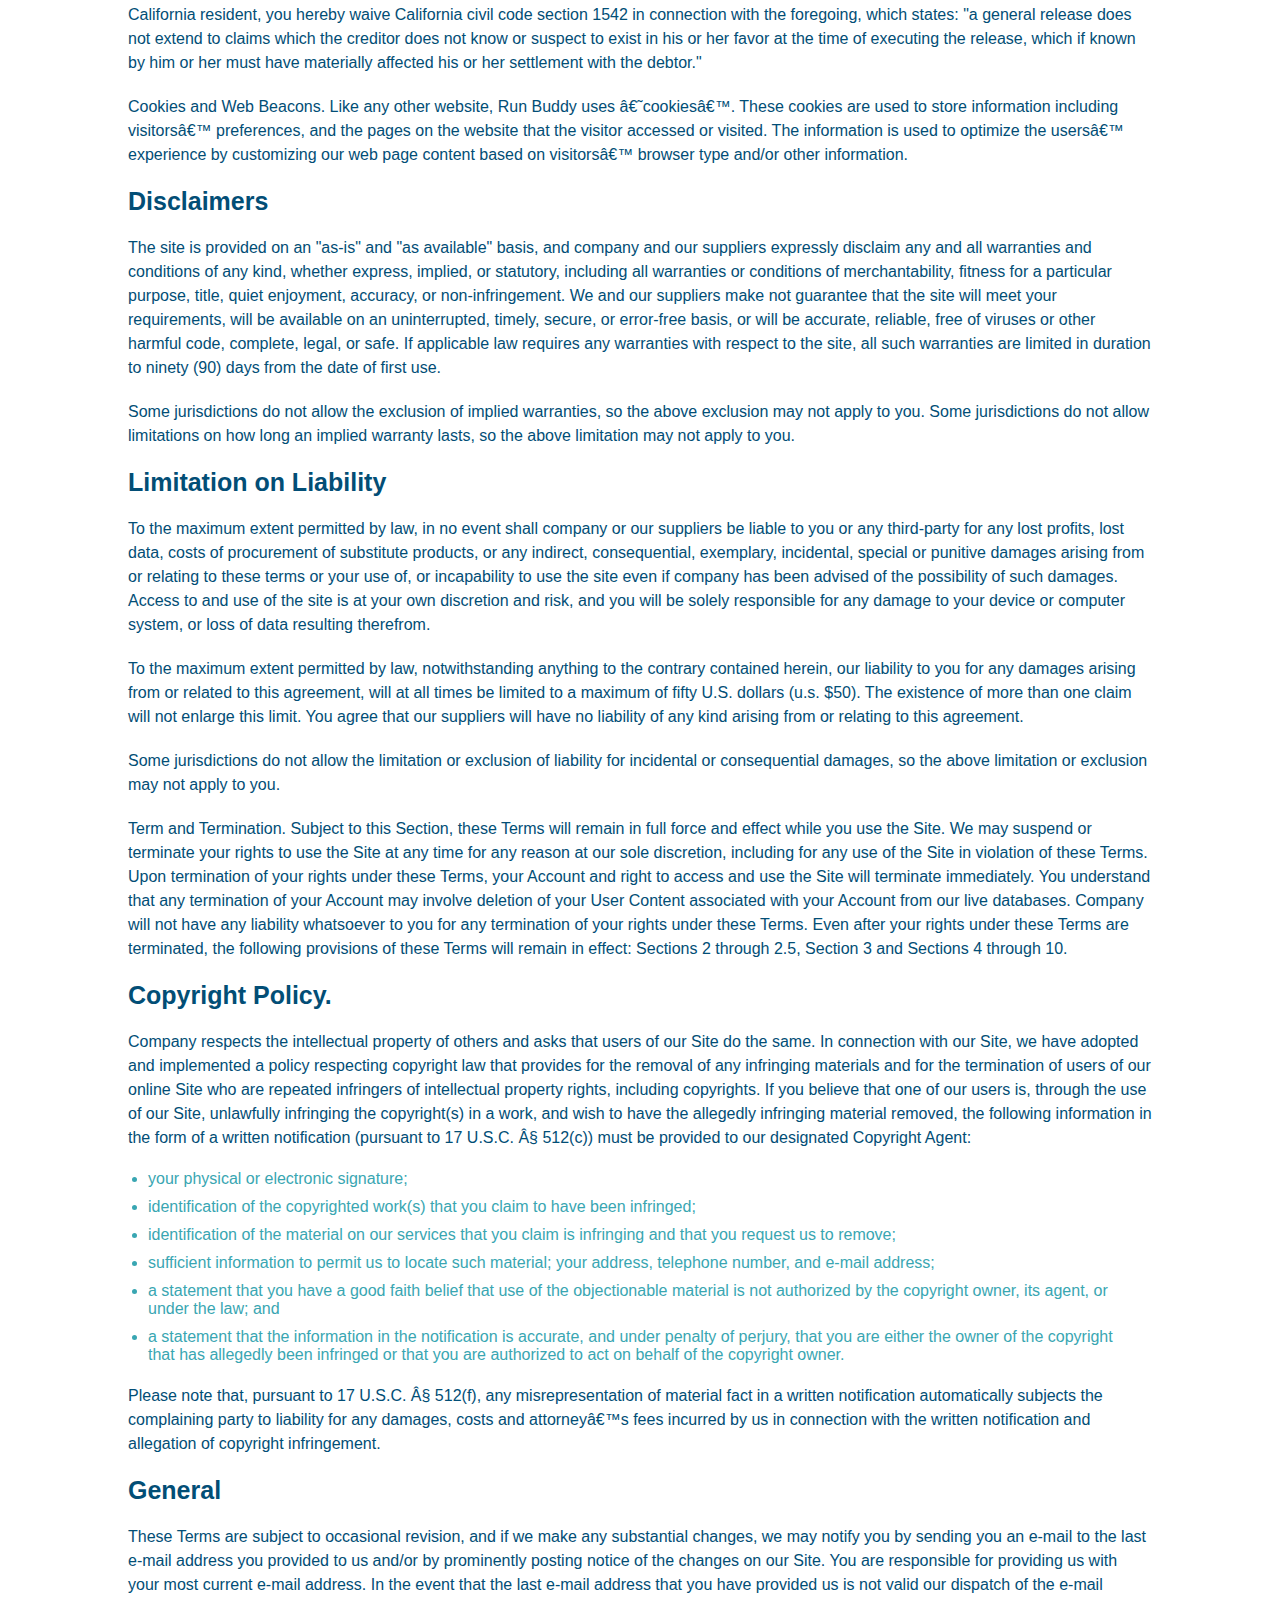
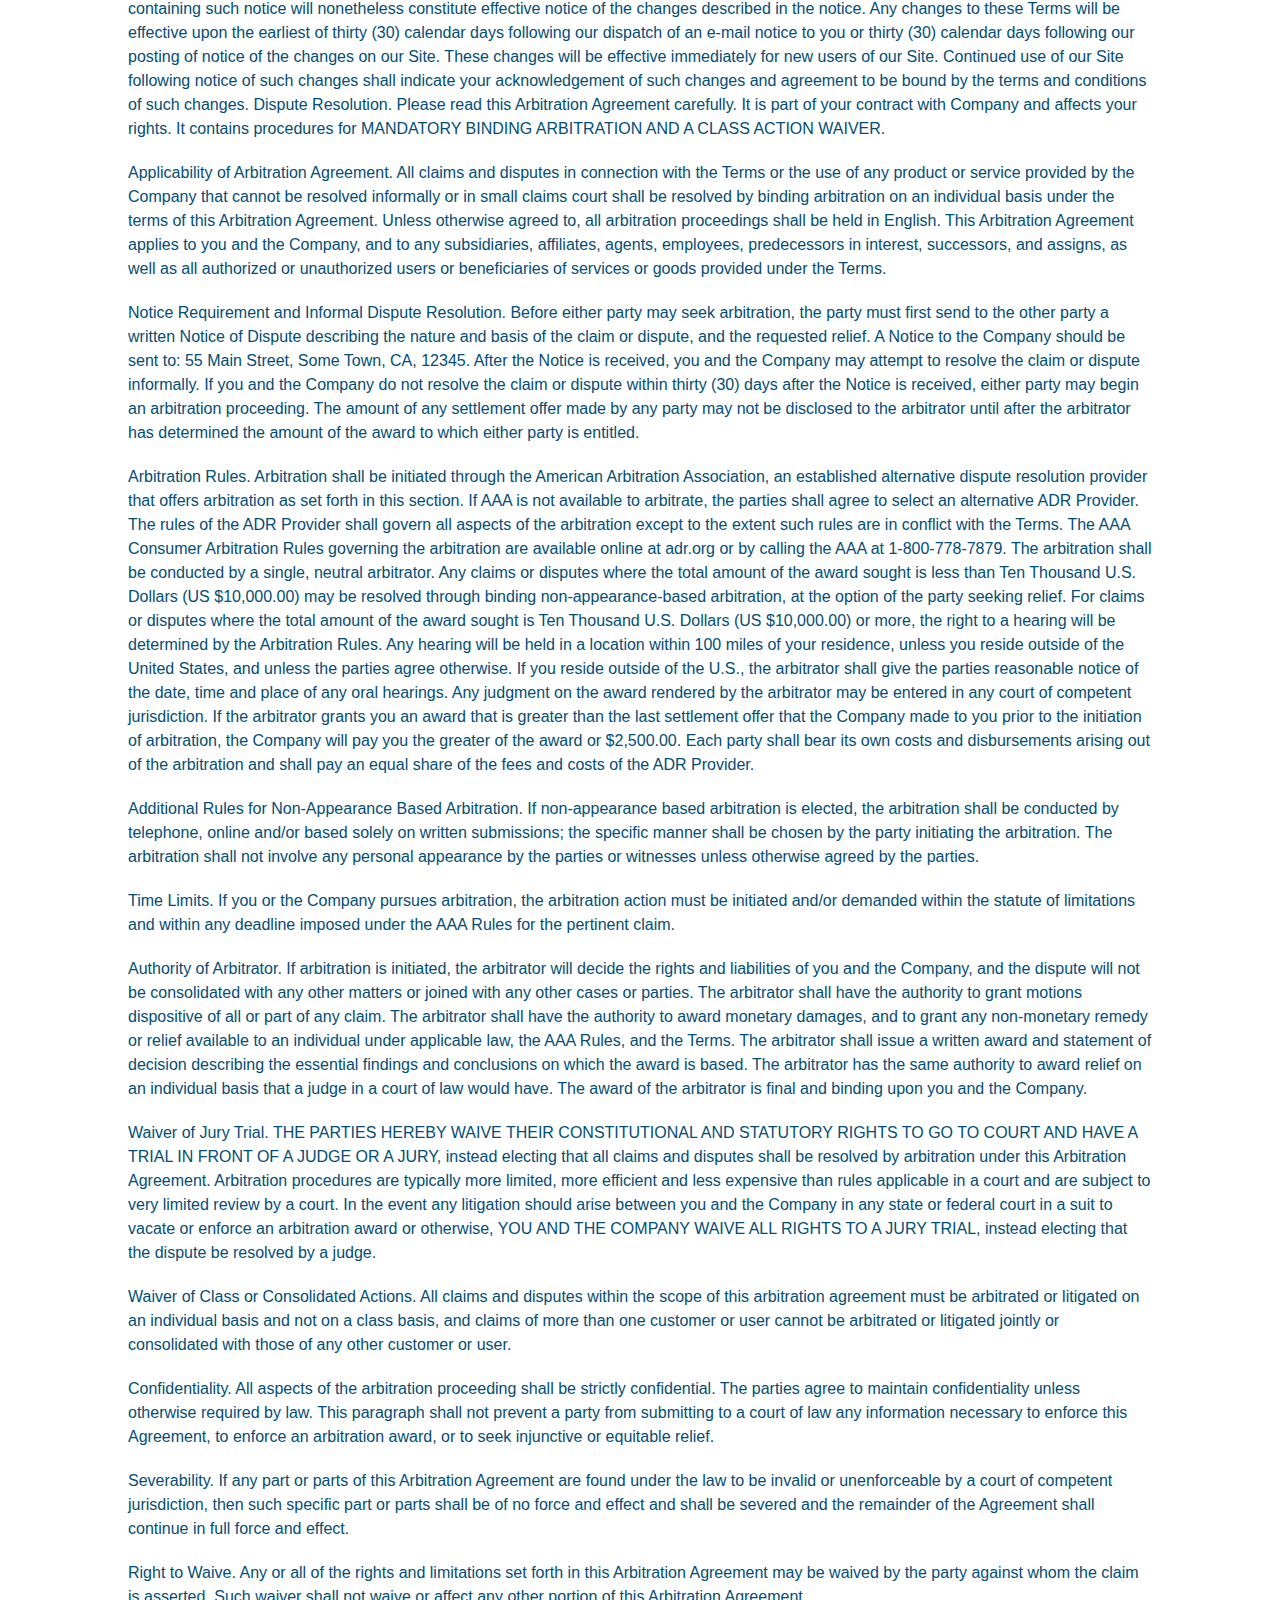
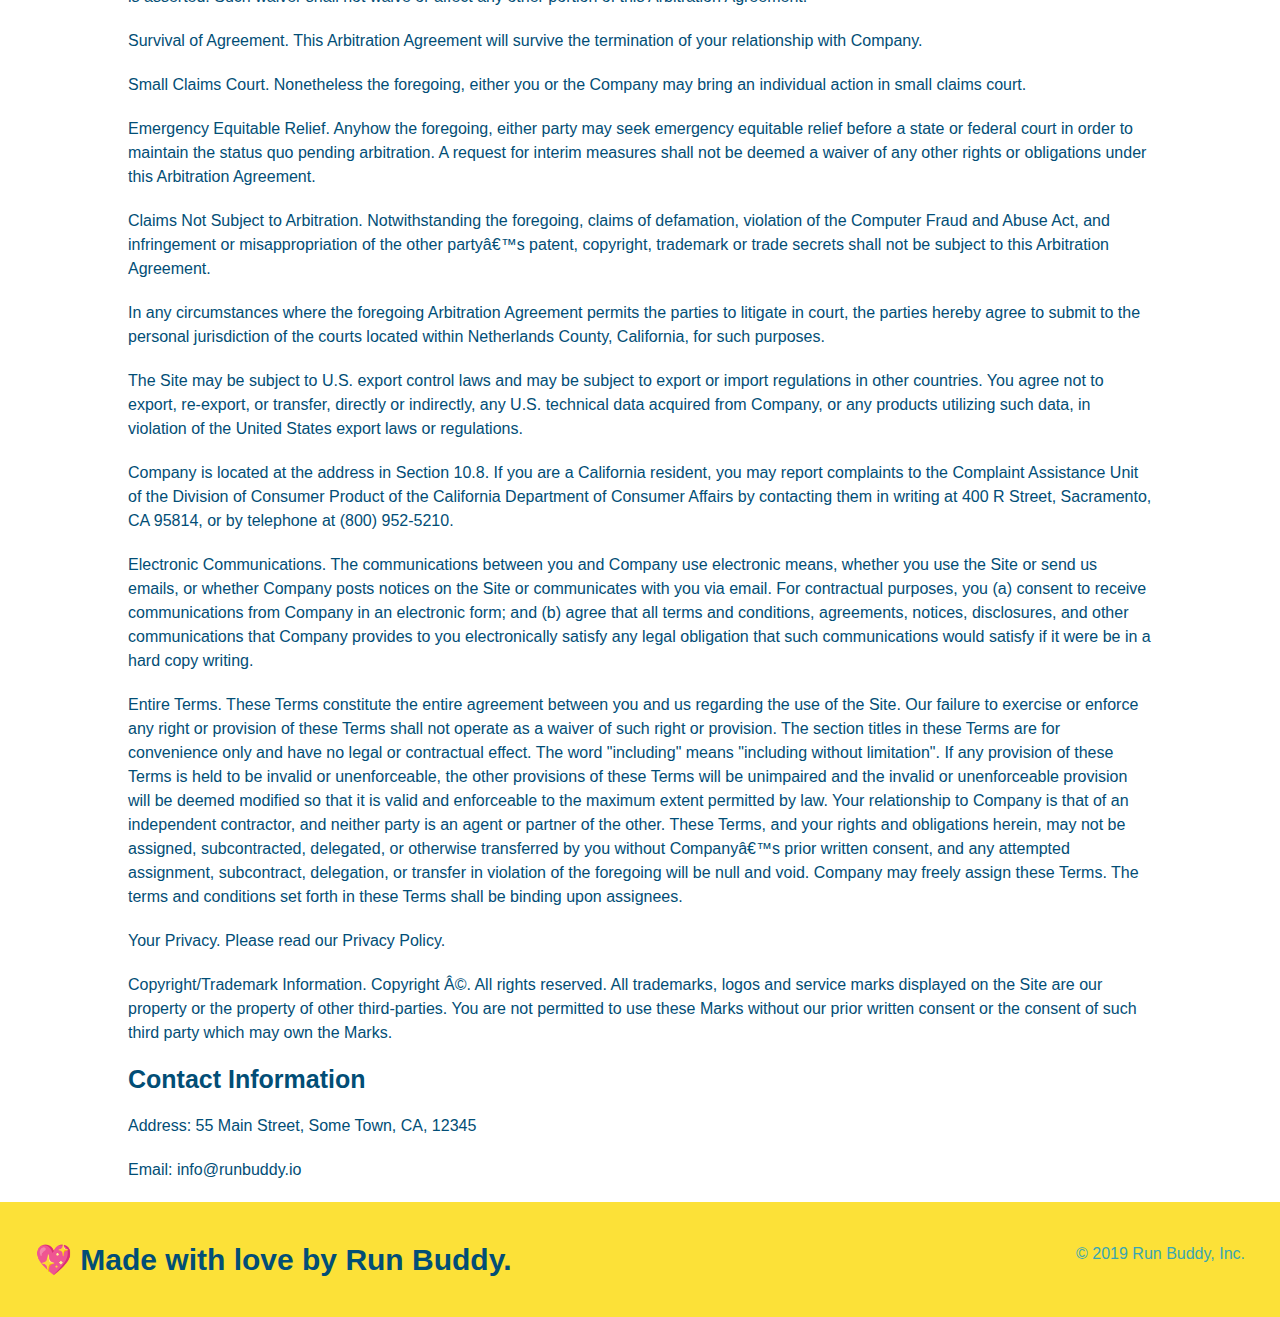
==== commit 134b4207: "add media query dummies" ====
--- a/privacy-policy.html
+++ b/privacy-policy.html
@@ -2,6 +2,7 @@
 <html lang="en">
     <head>
         <meta charset="UTF-8" />
+        <meta name="viewport" content="width=device-width, initial-scale=1.0" />
         <title>Privacy Policy - Run Buddy</title>
         <link rel="stylesheet" href="./assets/css/style.css" />
         <link rel="stylesheet" href="./assets/css/secondary-styles.css" />
@@ -10,7 +11,7 @@
         <!-- Header -->
         <header>
             <h1>
-                <a href= "/">RUN BUDDY</a>
+                <a href= "index.html">RUN BUDDY</a>
             </h1>
             <nav>
                 <!-- Unordered list element -->
--- a/assets/css/style.css
+++ b/assets/css/style.css
@@ -9,10 +9,17 @@
     font-family: Helvetica, Arial, sans-serif;
 }
 
-/* apply styles to <header> */
+section  {
+    padding: 60px;
+}
+
+/* Header Section */
 header {
     padding: 20px 35px;
     background-color: #39a6b2;
+    display: flex;
+    justify-content: space-between;
+    flex-wrap: wrap;
 }
 
 header h1 {
@@ -20,7 +27,6 @@
     font-size: 36px;
     color: #fce138;
     margin: 0;
-    display: inline;
 }
 
 header a {
@@ -29,65 +35,56 @@
 }
 
 header nav {
-    float: right;
     margin: 7px 0;
 }
 
-header nav ul li {
-    display: inline;
+header nav ul {
+    display: flex;
+    flex-wrap: wrap;
+    justify-content: space-between;
+    align-items: center;
+    list-style: none;
 }
 
 header nav ul li a {
-    margin: 0 30px;
+    padding: 10px 15px;
     font-weight: lighter;
-    font-size: 22px;
-}
-
-footer {
-    background: #fce138;
-    width: 100%;
-    padding: 40px 35px;
-}
-
-footer h2 {
-    display: inline;
-    color: #024e76;
-    font-size: 30px;
-    margin: 0;
-}
-
-footer div {
-    float: right;
-    line-height: 1.5;
-    text-align: right;
-}
-
-footer a {
-    color: #024e76;
-}
-
-section  {
-    padding: 60px;
+    font-size: 1.55vw;
 }
 
 /* Hero Style Start */
 .hero {
     background-image: url("../images/hero-bg.jpg");
-    height: 600px;
     background-size: cover;
     background-position: center;
-    position: relative;
+    display: flex;
+    justify-content: center;
+    flex-wrap: wrap;
+    align-items: flex-start;
+}
+
+.hero-cta {
+    width: 35%;
+    text-align: right;
+    margin: 3.5%;
+    color: #fff;
+    font-size: 18px;
+    line-height: 1.2;
+}
+
+.hero-cta h2 {
+    font-style: italic;
+    font-size: 55px;
+    color: #fce138;
 }
 
 .hero-form {
     border: solid 3px #024e76;
     background-color: #fce138;
     padding: 20px;
-    width: 500px;
-    color: #024e76;
-    position: absolute;
-    bottom: 120px;
-    right: 140px;
+    color: #024e76;
+    width: 40%;
+    margin: 3.5%;
 }
 
 .hero-form h3 {
@@ -120,93 +117,110 @@
     padding: 10px 20px;
     font-size: 16px;
 }
-/* Hero Style End */
 
 /* What We Do Section*/
-.intro {
-    text-align: center;
-}
-
 .intro p {
     line-height: 1.7;
     color: #39a6b2;
     width: 80%;
     font-size: 20px;
     margin: 0 auto;
+    text-align: center;
 }
 
 /* What You Do Section*/
 .steps {
-    text-align: center;
     background: #fce138;
 }
 
-.steps div {
-    margin-bottom: 80px;
-}
-
-.steps img {
-    width: 15%;
-    margin: 10px 0;
-}
-
-.steps h3 {
+.step {
+    margin: 50px auto;
+    padding-bottom: 50px;
+    width: 80%;
+    border-bottom: 1px solid #39a6b2;
+    display: flex;
+    flex-wrap: wrap;
+    align-items: center;
+    justify-content: space-between;
+}
+
+.step h3 {
     color: #024e76;
     font-size: 46px;
-    margin-top: 10px;
-}
-
-.steps p {
+    flex: 1 30%;
+}
+
+.step-info {
+    flex: 2 70%;
+    display: flex;
+    flex-wrap: wrap;
+    align-items: center;
+}
+
+.step-img {
+    flex: 1 12%;
+    margin-right: 20px;
+}
+
+.step-img img {
+    max-width: 100%;
+}
+
+.step-text {
+    flex: 12;
+}
+
+.step-text h4 {
+    font-size: 26px;
+    line-height: 1.5;
+    color: #024e76;
+}
+
+.step-text p {
     color: #39a6b2;
-    font-size: 23px;
-}
-
-.steps span {
-    font-size: 38px;
+    font-size: 18px;
 }
 
 /* Meet the trainers section */
 .trainers {
-    text-align: center;
+    width: 100%;
+    margin: 0 auto;
+    display: flex;
+    flex-wrap: wrap;
+    justify-content: space-around;
 }
 
 .trainer {
-    width: 900px;
-    margin: 0 auto 30px auto;
+    margin: 20px;
     background: #024e76;
     color: #fce138;
-    overflow: auto;
+    flex: 1;
 }
 
 .trainer img {
-    width: 35%;
-    float: left;
+    width: 100%;;
 }
 
 .trainer-bio {
-    padding: 35px;
-    float: left;
-    width: 65%;
+    padding: 25px;
+    line-height: 1.3;
 }
 
 .trainer-bio h3 {
-    font-size: 32px;
-    margin-bottom: 8px;
+    font-size: 28px;
 }
 
 .trainer-bio h4 {
     font-weight: lighter;
-    font-size: 26px;
-    margin-bottom: 35px;
+    font-size: 22px;
+    margin-bottom: 15px;
 }
 
 .trainer-bio p {
     font-size: 17px;
-    line-height: 1.3;
 }
 /* Reach Out Section*/
 .contact {
-    text-align: center;
     background: #024e76;
 }
 
@@ -214,17 +228,22 @@
     color: #fce138;
 }
 
+.contact-info {
+    display: flex;
+    justify-content: space-between;
+    flex-wrap: wrap;
+}
+
+.contact-info > * {
+    flex: 1;
+    margin: 15px;
+}
+
 .contact-info iframe {
-    width: 400px;
     height: 400px;
 }
 
 .contact-info div {
-    width: 410px;
-    display: inline-block;
-    vertical-align: top;
-    text-align: left;
-    margin: 30px 0 0 60px;
     color: white;
 }
 
@@ -236,7 +255,7 @@
 .contact-info p, .contact-info address {
     margin: 20px 0;
     line-height: 1.5;
-    font-size: 20px;
+    font-size: 16px;
     font-style: normal;
 }
 
@@ -244,14 +263,65 @@
     color: #fce138;
 }
 
+.contact-form input, .contact-form textarea {
+    border: 1px solid #024e76;
+    display: block;
+    padding: 7px 15px;
+    font-size: 16px;
+    color: #024e76;
+    width: 100%;
+    margin-bottom: 15px;
+    margin-top: 5px;
+}
+
+.contact-form button {
+    width: 100%;
+    border: none;
+    background: #fce138;
+    color: #024e76;
+    text-align: center;
+    padding: 15px 0;
+    font-size: 16px;
+}
+
+/* Footer Section*/
+footer {
+    background: #fce138;
+    width: 100%;
+    padding: 40px 35px;
+    display: flex;
+    justify-content: space-between;
+    flex-wrap: wrap;
+}
+
+footer h2 {
+    color: #024e76;
+    font-size: 30px;
+    margin: 0;
+}
+
+footer div {
+    line-height: 1.5;
+    text-align: right;
+}
+
+footer a {
+    color: #024e76;
+}
+
 /* Utility */
+.flex-row {
+    display: flex;
+}
+
 .section-title {
-    font-size: 55px;
-    color: #024e76;
-    margin-bottom: 35px;
-    padding: 0 100px 20px 100px;
-    display: inline-block;
+    font-size: 48px;
+    color: #024e76;
     border-bottom: 3px solid;
+    padding-bottom: 20px;
+    text-align: center;
+    margin: 0 auto 35px auto;
+    width: 50%;
 }
 
 .primary-border {
@@ -280,8 +350,21 @@
     font-style: italic;
 }
 
-
-
-
-
-
+/* MEDIA QUERY FOR SMALLLER DESKTOP SCREENS AND SMALLER */
+@media screen and (max-width: 980px) {
+
+}
+
+/* MEDIA QUERY FOR TABLETS AND SMALLER */
+@media screen and (max-width: 768px) {
+
+}
+
+/*MEDIA QUERY FOR MOBILE PHONES AND SMALLER */
+@media screen and (max-width: 575px) {
+
+}
+
+
+
+
